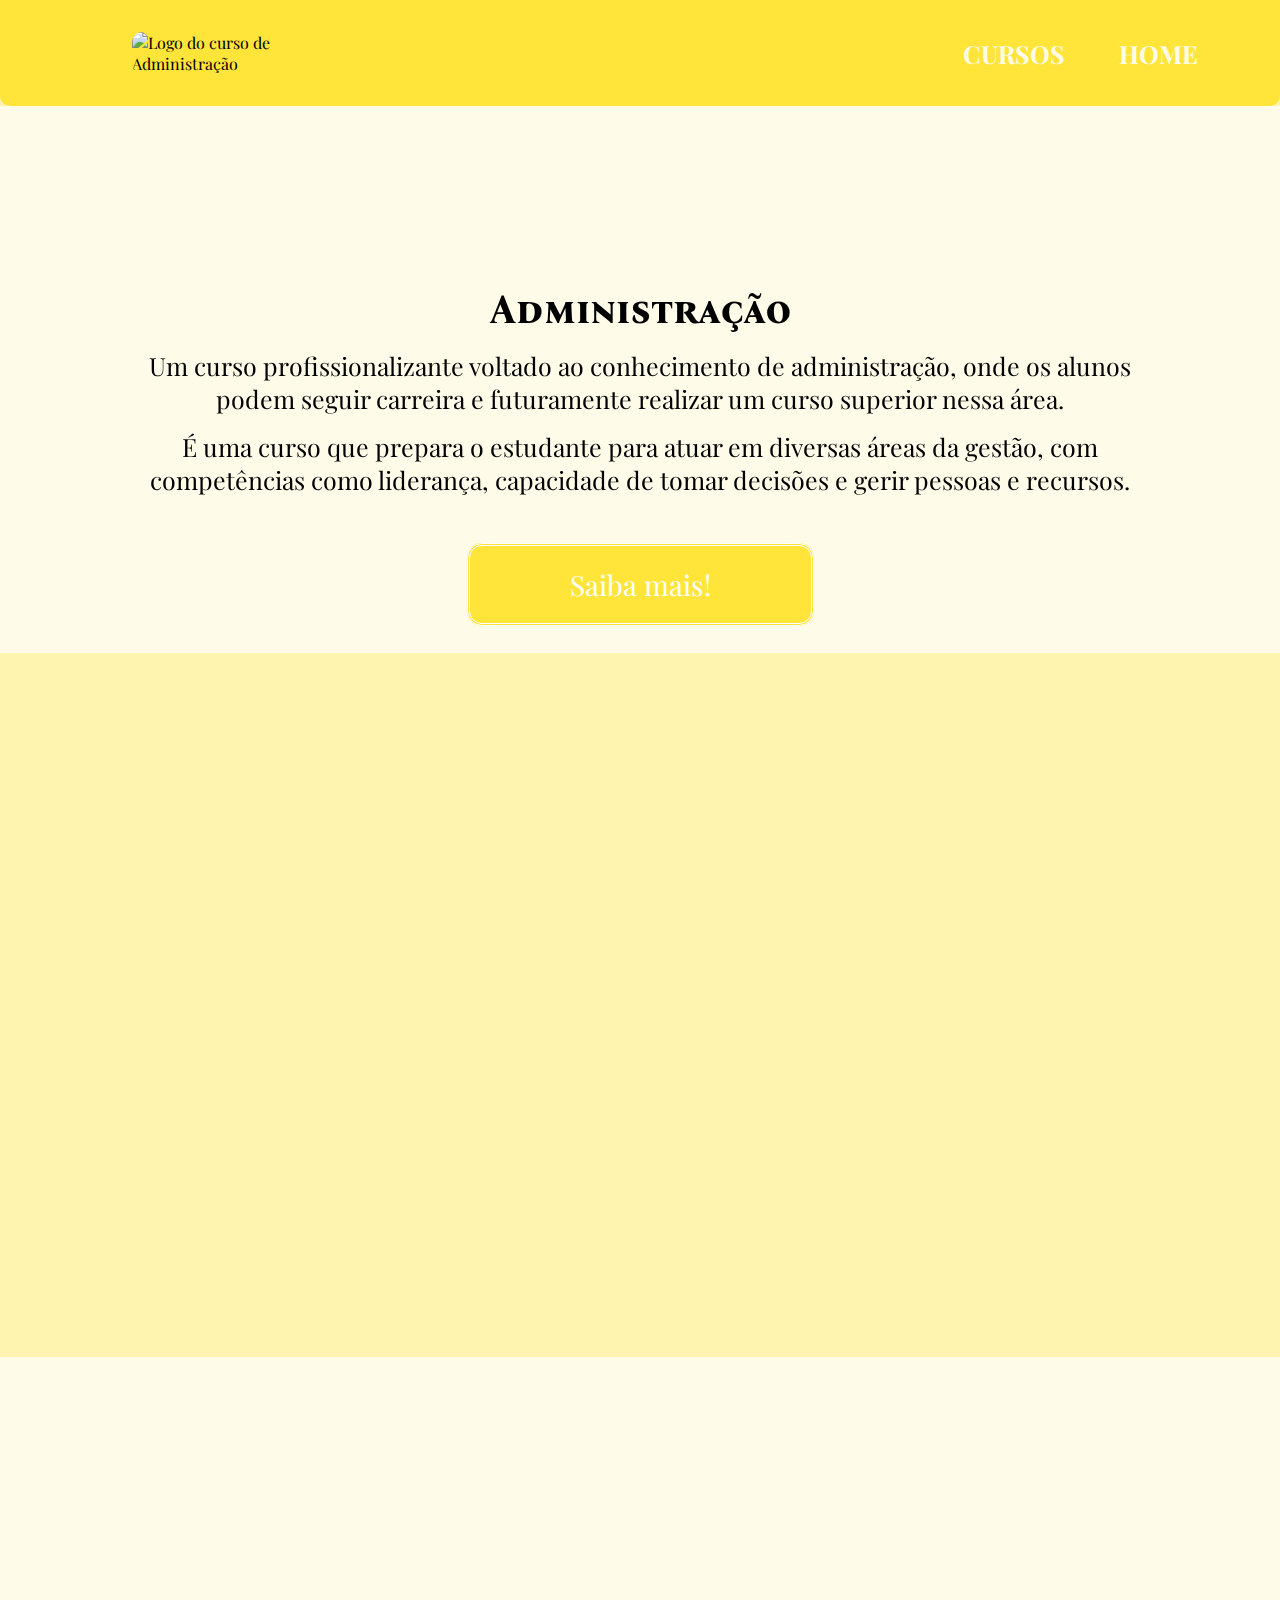
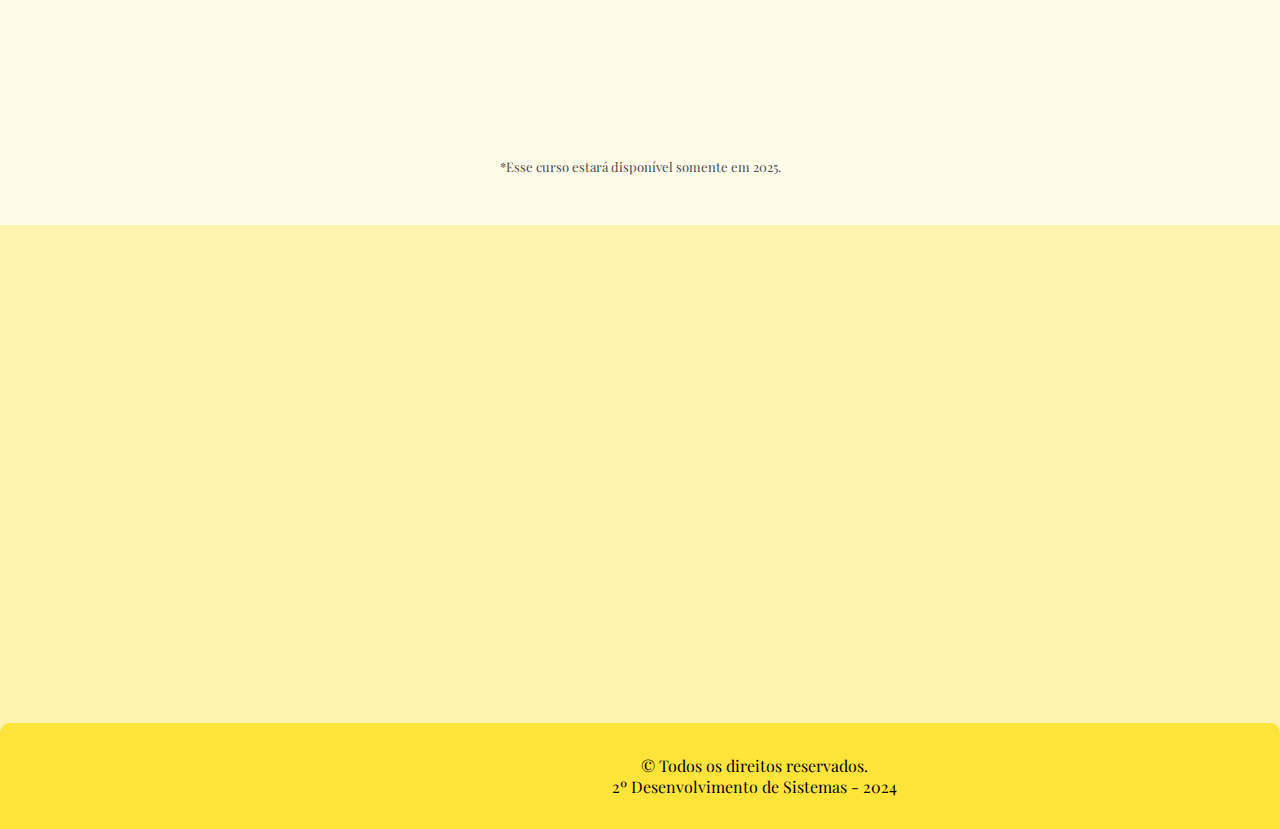
==== adm.html @ 0d6e1b74 "Add files via upload" ====
<!DOCTYPE html>
<html lang="pt-br">

<head>
    <meta charset="UTF-8">
    <meta name="viewport" content="width=device-width, initial-scale=1.0">
    <link rel="stylesheet" href="css/adm.css">
    <link rel="stylesheet" href="css/responsividade.css">

    <link href="https://unpkg.com/aos@2.3.1/dist/aos.css" rel="stylesheet" />

    <title>Administração</title>
</head>

<body>
    <header>
        <div class="cabecalho">
            <img src="img/img-logoadm.jpg" alt="Logo do curso de Administração" class="logo">
            <div class="links">
                <button id="toggleMenu" class="botao">Cursos</button>
                <a href="index.html" class="botao">Home</a>
            </div>
        </div>
            <nav id="menu">
                <ul>
                    <li><a href="adm.html" class="botao-menu">Administração</a></li>
                    <li><a href="ds.html" class="botao-menu">Desenvolvimento de Sistemas</a></li>
                    <li><a href="fd.html" class="botao-menu">Formação Docente</a></li>
                </ul>
            </nav>
    </header>
    <main>
        <section class="inicio">
            <div>
                <div class="container" data-aos="fade-down" data-aos-duration="1000">
                    <h1 class="titulo-principal">Administração</h1>
                    <p class="descricao">Um curso profissionalizante voltado ao conhecimento de administração, onde os
                        alunos podem seguir carreira e futuramente realizar um curso superior nessa área.</p>
                    <p class="descricao">É uma curso que prepara o estudante para atuar em diversas áreas da gestão, com
                        competências como liderança, capacidade de tomar decisões e gerir pessoas e recursos.</p>
                </div>
            </div>
            <a href="#video-apresentacao" class="link-inicio" data-aos="fade-up" data-aos-duration="1000">Saiba
                mais!</a>
        </section>
        <section id="video-apresentacao" class="container" data-aos="fade-right" data-aos-duration="1000">
            <iframe width="800" height="500" src="https://www.youtube.com/embed/jmjZ9hBAK7o?si=7mujODfowXbb8bHM"
                title="YouTube video player" frameborder="0"
                allow="accelerometer; autoplay; clipboard-write; encrypted-media; gyroscope; picture-in-picture; web-share"
                referrerpolicy="strict-origin-when-cross-origin" allowfullscreen></iframe>
        </section>
        <section class="integrantes">
            <h1 class="titulo-secundario" data-aos="fade-up" data-aos-duration="1000">Em breve teremos fotos de alguns
                alunos do curso de Administração.</h1>
            <div class="container">
                <img src="img/img-pessoasadm.jpg" class="img-embreve"
                    alt="Uma imagem de vários pessoas com um ponto de interrogação, pessoas desconhecidas."
                    data-aos="fade-up-right" data-aos-duration="1000">
            </div>
            <p class="aviso">*Esse curso estará disponível somente em 2025.</p>
        </section>
        <section class="materias">
            <h1 class="titulo-secundario" data-aos="fade-left" data-aos-duration="1000">Matérias</h1>
            <div class="itens">
                <div data-aos="fade-up-right" data-aos-duration="1000">
                    <h1 class="titulo-terciario">1º ano</h1>
                    <p>Fundamentos da Administração;</p>
                    <p>Contabilidade;</p>
                    <p>Marketing.</p>
                </div>
                <div data-aos="fade-up" data-aos-duration="1000">
                    <h1 class="titulo-terciario">2º ano</h1>
                    <p>Gestão de Projetos;</p>
                    <p>Empreendedorismo;</p>
                    <p>Ética e Responsabilidade Social.</p>
                </div>
                <div data-aos="fade-up-left" data-aos-duration="1000">
                    <h1 class="titulo-terciario">3º ano</h1>
                    <p>Finanças;</p>
                    <p>Recursos Humanos;</p>
                    <p>Tecnologia.</p>
                </div>
            </div>
        </section>
    </main>
    <footer>
        <div>
            <p>&copy; Todos os direitos reservados.</p>
            <p>2º Desenvolvimento de Sistemas - 2024</p>
        </div>
    </footer>

    <script src="https://unpkg.com/aos@next/dist/aos.js"></script>

    <script>
        AOS.init()
    </script>

    <script src="botao.js"></script>
</body>

</html>
---- css/adm.css ----
@import url('https://fonts.googleapis.com/css2?family=Bona+Nova+SC:ital,wght@0,400;0,700;1,400&family=Playfair+Display:ital,wght@0,400..900;1,400..900&display=swap');

* {
    margin: 0;
    padding: 0;
}

:root {
    --cor-texto: #fffbe9ff;
    --amarelo-fraco: #fff4afff;
    --amarelo-claro: #ffec75ff;
    --amarelo: #ffe53aff;
    --amarelo-forte: #ffdd00ff;
    --fonte-titulo: "Bona Nova SC", serif;
    --fonte-texto: "Playfair Display", serif;
}

html, body {
    margin: 0;
    padding: 0;
    width: 100%;
    overflow-x: hidden; 
}

body {
    background-color: var(--amarelo-fraco);
    font-family: var(--fonte-texto);
}

a {
    text-decoration: none;
    color: var(--cor-texto);
    font-size: 28px;
}

li {
    list-style: none;
}

.cabecalho, footer {
    background-color: var(--amarelo);
    display: flex;
    justify-content: space-between;
    padding: 2em;
    border-radius: 0 0 10px 10px;
    align-items: center;
}

.botao {
    background-color: transparent;
    border: none;
    color: var(--cor-texto);
    font-family: var(--fonte-texto);
    font-size: 25px;
    margin-right: 50px;
    text-transform: uppercase;
    font-weight: bold;
    transition: ease-out 0.3s all;
    cursor: pointer;
}

.botao:hover {
    font-size: 30px;
}

#menu {
    display: none;
}

nav {
    background-color: var(--amarelo);
    position: absolute;
    top: 120px;
    right: 220px;
    width: 30%;
    border-radius: 5px;
    z-index: 1;
}

ul {
    list-style-type: none;
    padding: 0;
    margin: 0;
}

li {
    border: solid var(--amarelo-forte);
    margin: 20px;
    border-radius: 10px;                
}

.botao-menu {
    display: flex;
    padding: 10px;
    color: white;
    text-decoration: none;
}

.botao-menu:hover {
    background-color: var(--amarelo-forte);
    border-radius: 10px;
}

.logo {
    width: 140px;
    margin-left: 100px;
    border-radius: 10px;
}

.inicio, .integrantes {
    text-align: center;
    background-color: var(--cor-texto);
    padding: 50px;
}

.container {
    text-align: center;
    margin: 70px;
    margin-top: 130px;
}

.titulo-principal {
    font-family: var(--fonte-titulo);
    font-size: 40px;
}

.descricao {
    font-size: 25px;
    margin: 15px 0;
}

.link-inicio {
    background-color: var(--amarelo);
    margin-top: 20px;
    padding: 20px 100px;
    border-radius: 15px;
    border-style: double;
    color: white;
    transition: ease-in-out 2s all;
}

.link-inicio:hover {
    font-size: 35px;
    background-color: var(--amarelo-forte);
    transition: 4s all;
}

.img-embreve {
    width: 40%;
    margin-top: -70px;
}

.titulo-secundario {
    font-size: 33px;
    font-family: var(--fonte-titulo);
    margin: 50px 0;
}

.aviso {
    color: rgb(77, 76, 76);
    font-size: 13px;
}

.materias {
    margin: 20px 0 20px 50px;
    padding: 50px 10px;
}

.itens {
    display: grid;
    grid-template-columns: 1.5fr 1.5fr 1.5fr;
    text-align: center;
    margin-bottom: 40px;
}

.itens p {
    font-size: 25px;
}

.titulo-terciario {
    font-size: 37px;
    margin-bottom: 30px;
}

footer {
    border-radius: 10px 10px 0 0;
}

footer p {
    text-align: center;
    margin-left: 580px;
}
---- css/responsividade.css ----
@media screen and (max-width: 768px) {

    html, body {
        margin: 0;
        padding: 0;
        width: 100%;
        overflow-x: hidden;
    }

    .cabecalho {
        padding: 0.5em;
    }

    .botao {
        font-size: 20px;
        margin-right: 7px;
        margin-left: 2px;
        transition: ease-out 0.5s all;
    }

    .botao:hover {
        font-size: 24px;
    }

    nav {
        right: 90px;
        width: 70%;
    }

    .logo {
        width: 85px;
        margin: 10px;
    }

    .inicio, .integrantes {
        padding: 0.5px;
    }

    .container {
        margin: 20px;
        margin-top: 100px;
    }

    .titulo-principal {
        font-size: 30px;
    }

    .descricao {
        font-size: 22px;
    }

    .link-inicio {
        margin-top: 10px;
        padding: 8px 30px;
    }
 
    video {
        width: 90%;
        height: 90%;
        border-radius: 10px;
        margin: 20px;
    }

    .titulo-secundario {
        font-size: 34px;
        margin: 40px 15px;
        align-items: center;
    }

    .aviso {
        font-size: 15px;
        margin-bottom: 25px;
    }

    .materias {
        margin: 0;
    }

    .itens {
        grid-template-columns: auto;
        text-align: center;
    }

    .itens p:last-child {
        margin-bottom: 100px;
    }

    .titulo-terciario {
        font-size: 40px;
    }

    .paginas-slide {
        display: inline-block;
        animation: anima 5s linear infinite;
    }

    .paginas-slide img {
        width: 60%;
    }

    .img-rotativo {
        width: 500px;
        height: 188px;
    }
}
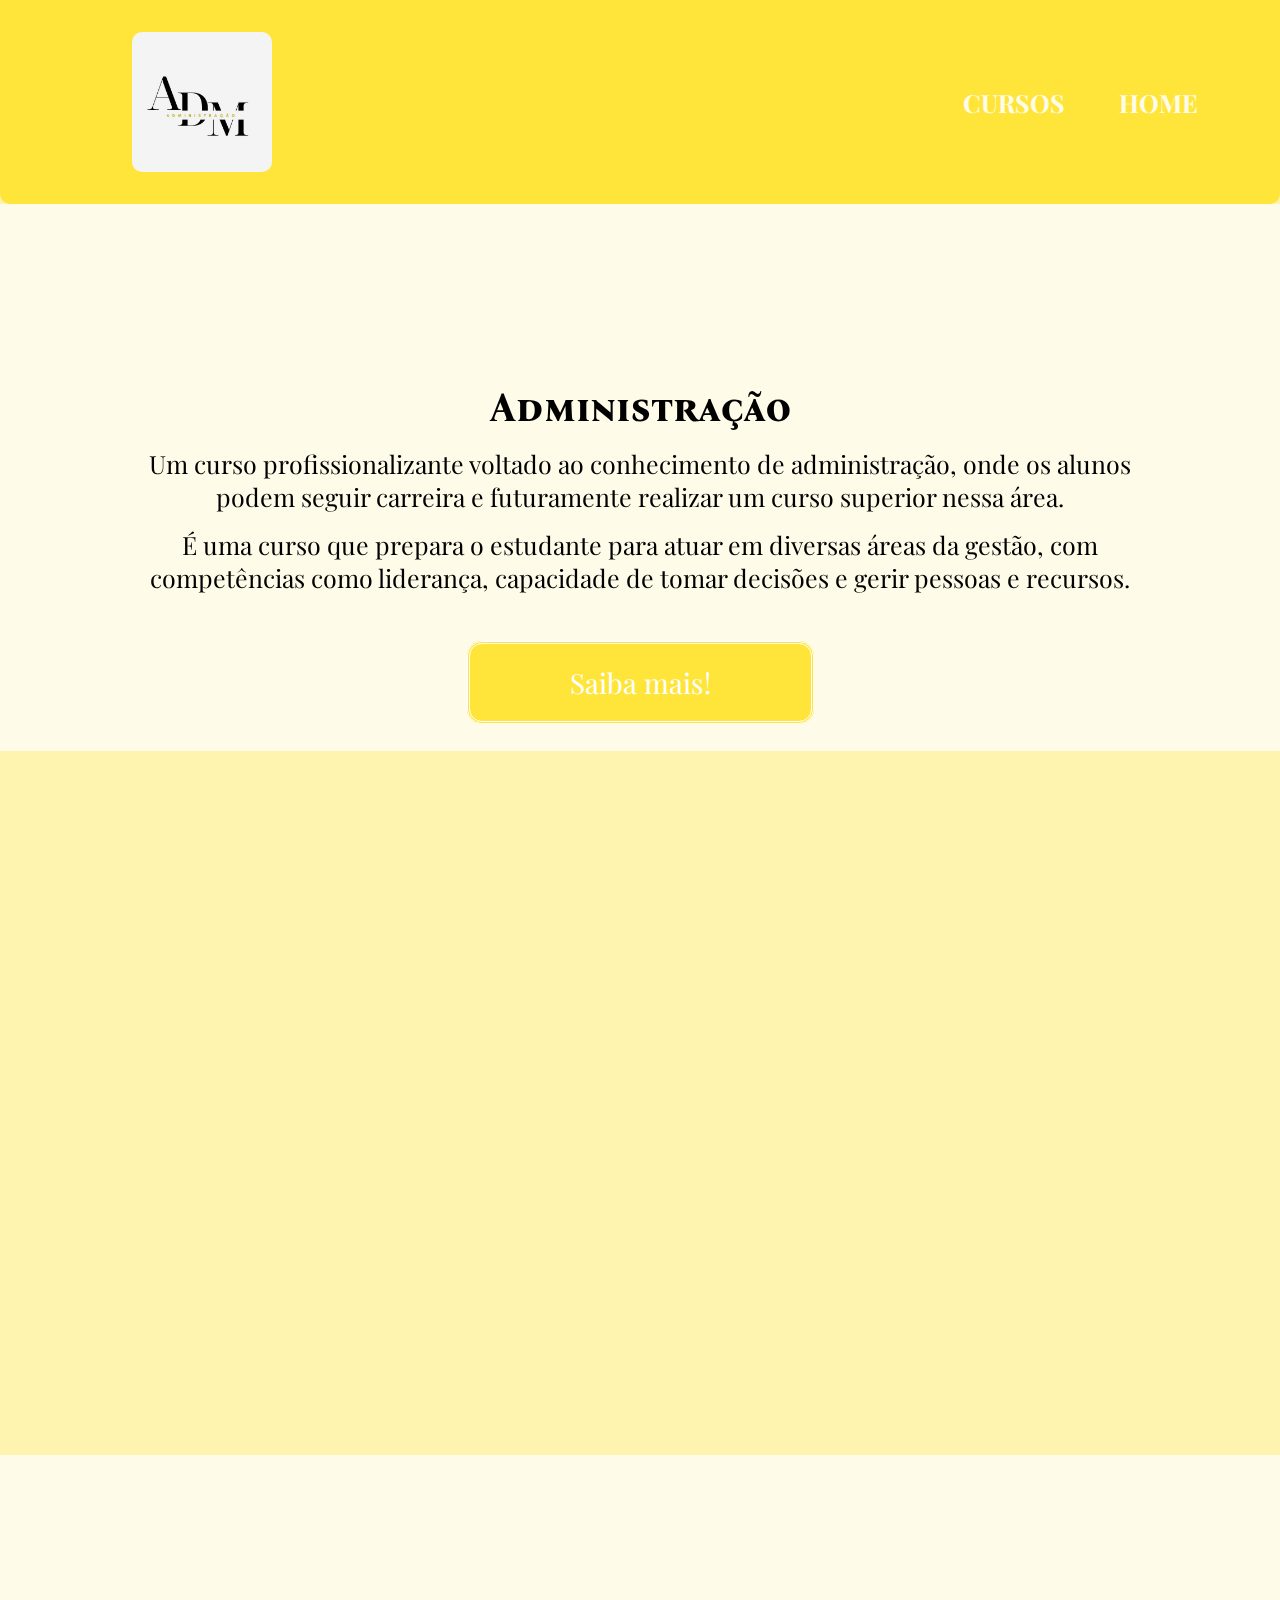
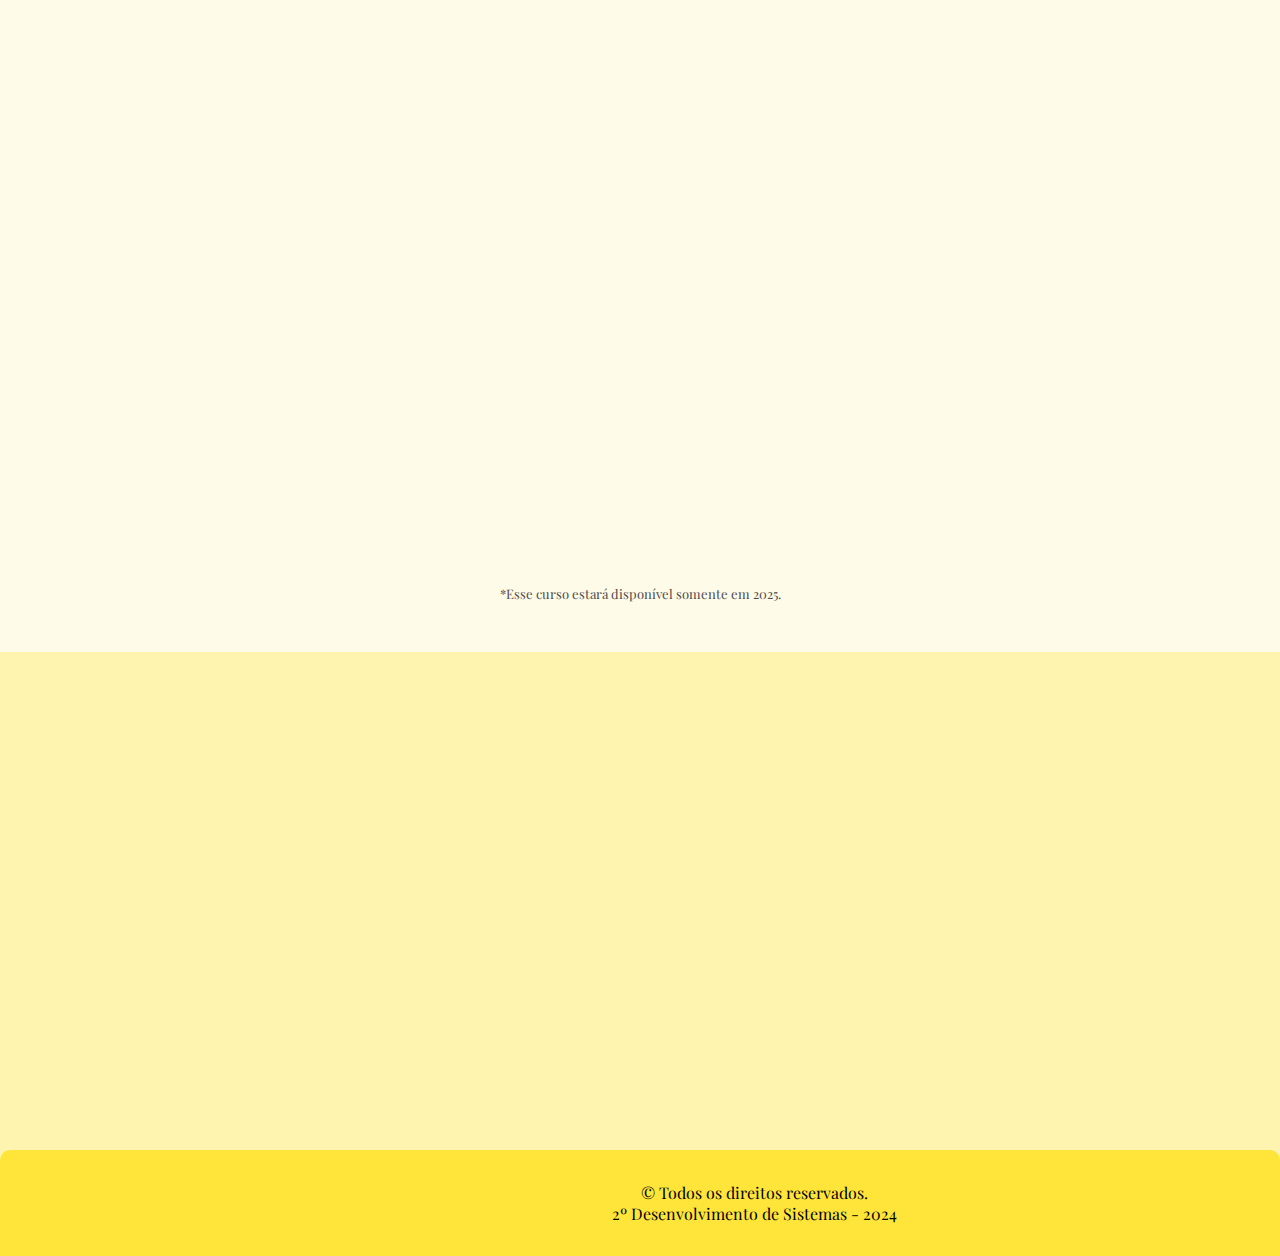
==== commit bfec2e89: "Add files via upload" ====
--- a/adm.html
+++ b/adm.html
@@ -15,7 +15,7 @@
 <body>
     <header>
         <div class="cabecalho">
-            <img src="img/img-logoadm.jpg" alt="Logo do curso de Administração" class="logo">
+            <img src="img-logoadm.jpg" alt="Logo do curso de Administração" class="logo">
             <div class="links">
                 <button id="toggleMenu" class="botao">Cursos</button>
                 <a href="index.html" class="botao">Home</a>
@@ -53,7 +53,7 @@
             <h1 class="titulo-secundario" data-aos="fade-up" data-aos-duration="1000">Em breve teremos fotos de alguns
                 alunos do curso de Administração.</h1>
             <div class="container">
-                <img src="img/img-pessoasadm.jpg" class="img-embreve"
+                <img src="img-pessoasadm.jpg" class="img-embreve"
                     alt="Uma imagem de vários pessoas com um ponto de interrogação, pessoas desconhecidas."
                     data-aos="fade-up-right" data-aos-duration="1000">
             </div>
